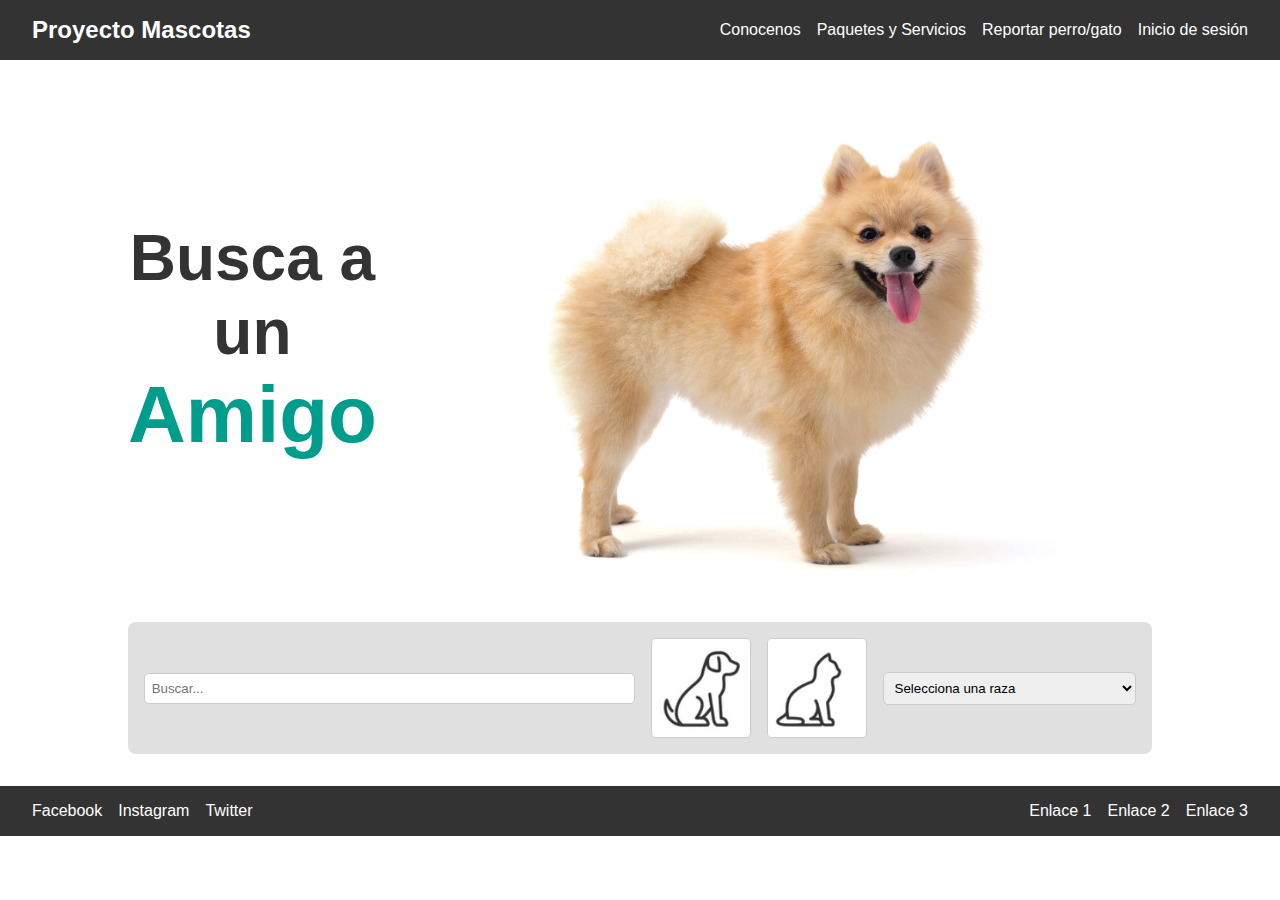
==== ProyectoMascotas/index.html @ a8758a94 "Add files via upload" ====
<!DOCTYPE html>
<html lang="es">

<head>
    <meta charset="UTF-8">
    <meta name="viewport" content="width=device-width, initial-scale=1.0">
    <title>Busca a un Amigo</title>
    <link rel="stylesheet" href="index.css">
</head>

<body>

    <!-- Encabezado con menú de navegación alineado a la derecha -->
    <header>
        <h1>Proyecto Mascotas</h1>
        <nav>
            <ul>
                <li><a href="#home">Conocenos</a></li>
                <li><a href="#about">Paquetes y Servicios</a></li>
                <li><a href="#services">Reportar perro/gato</a></li>
                <li><a href="login.html">Inicio de sesión</a></li>
            </ul>
        </nav>
    </header>

    <!-- Contenedor central con texto e imagen -->
    <main>
        <div class="content">
            <div class="text">
                <h2>
                    <span class="line1">Busca a un</span><br>
                    <span class="line2">Amigo</span>
                </h2>
            </div>
            <div class="main-image">
                <!-- Imagen de ejemplo -->
                <img src="images/Perro1.jpg" alt="Imagen de un perro">
            </div>
        </div>

        <!-- Sección de búsqueda avanzada -->
        <div class="advanced-search">
            <input type="text" placeholder="Buscar...">
            <img src="images/Perro-Icono.jpg" alt="Perro-Icono">
            <img src="images/Gato-Icono.jpg" alt="Gato-Icono">
            <select>
                <option value="">Selecciona una raza</option>
                <option value="option1">Raza 1</option>
                <option value="option2">Raza 2</option>
                <option value="option3">Raza 3</option>
            </select>
        </div>
    </main>

    <!-- Pie de página con enlaces a redes sociales y otros enlaces -->
    <footer>
        <div class="social-links">
            <a href="#">Facebook</a>
            <a href="#">Instagram</a>
            <a href="#">Twitter</a>
        </div>
        <div class="other-links">
            <a href="#">Enlace 1</a>
            <a href="#">Enlace 2</a>
            <a href="#">Enlace 3</a>
        </div>
    </footer>
    

</body>


</html>
---- ProyectoMascotas/index.css ----
* {
    box-sizing: border-box;
    margin: 0;
    padding: 0;
    font-family: Arial, sans-serif;
  }
  
  body {
    background-color: white;
  }
  
  header, footer {
    background-color: #333;
    color: #fff;
    padding: 1em 2em;
    display: flex;
    justify-content: space-between;
    align-items: center;
  }
  
  /* Encabezado */
  header h1 {
    font-size: 1.5em;
  }
  
  nav ul {
    list-style-type: none;
    display: flex;
    gap: 1em;
  }
  
  nav ul li a {
    color: #fff;
    text-decoration: none;
  }
  
  nav ul li a:hover {
    text-decoration: underline;
  }
  
  /* Contenedor central */
  main {
    display: flex;
    flex-direction: column;
    align-items: center;
    margin: 2em auto;
    width: 80%;
  }
  
  .content {
    display: flex;
    gap: 2em;
    width: 100%;
    margin-bottom: 2em;
    align-items: center;
  }
  
  .text {
    flex: 1;
    display: flex;
    align-items: flex-end;
    justify-content: center;
    text-align: left;
  }
  
  /* Texto en el contenedor principal */
.text h2 {
    font-size: 2em;
    color: #333;
    text-align: center;
  }
  
  .text .line1 {
    font-size: 2em; /* Tamaño grande para "Busca a un" */
    color: #333; /* Color negro */
  }
  
  .text .line2 {
    font-size: 2.5em; /* Tamaño grande para "amigo" */
    color: #009c8c; /* Color verde */
  
  }
  
  .main-image img {
    max-width: 100%;
    border-radius: 10px;
  }
  
  /* Búsqueda avanzada */
  .advanced-search {
    background-color: #e0e0e0;
    padding: 1em;
    border-radius: 8px;
    display: flex;
    gap: 1em;
    align-items: center;
    justify-content: center;
    width: 100%;
  }
  
  .advanced-search input[type="text"] {
    padding: 0.5em;
    border-radius: 5px;
    border: 1px solid #ccc;
    flex: 2;
  }
  
  .advanced-search img {
    width: 100px;
    height: 100px;
    border-radius: 5px;
    border: 1px solid #ccc;
  }
  
  .advanced-search select {
    padding: 0.5em;
    border-radius: 5px;
    border: 1px solid #ccc;
    flex: 1;
  }
  
  /* Pie de página */
  footer {
    display: flex;
    justify-content: space-between;
    padding: 1em 2em;
  }
  
  footer a {
    color: #fff;
    text-decoration: none;
  }
  
  footer a:hover {
    text-decoration: underline;
  }
  
  footer .social-links,
  footer .other-links {
    display: flex;
    gap: 1em;
  }
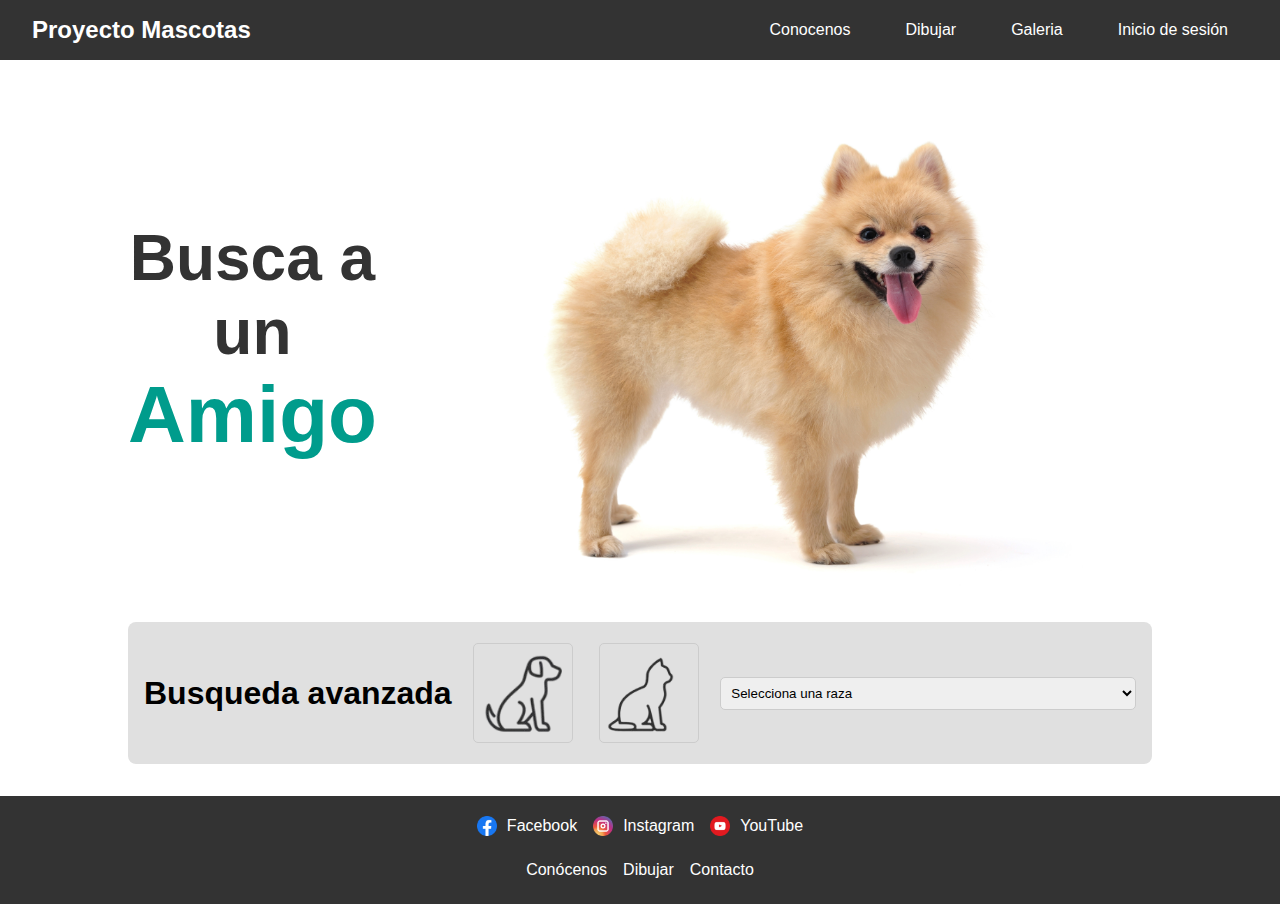
==== commit e2e7bdad: "Add files via upload" ====
--- a/ProyectoMascotas/index.html
+++ b/ProyectoMascotas/index.html
@@ -10,20 +10,20 @@
 
 <body>
 
-    <!-- Encabezado con menú de navegación alineado a la derecha -->
+
     <header>
         <h1>Proyecto Mascotas</h1>
         <nav>
             <ul>
-                <li><a href="#home">Conocenos</a></li>
-                <li><a href="#about">Paquetes y Servicios</a></li>
-                <li><a href="#services">Reportar perro/gato</a></li>
+                <li><a href="conocenos.html">Conocenos</a></li>
+                <li><a href="dibujar.html">Dibujar</a></li>
+                <li><a href="galeria.html">Galeria</a></li>
                 <li><a href="login.html">Inicio de sesión</a></li>
             </ul>
         </nav>
     </header>
 
-    <!-- Contenedor central con texto e imagen -->
+
     <main>
         <div class="content">
             <div class="text">
@@ -33,39 +33,51 @@
                 </h2>
             </div>
             <div class="main-image">
-                <!-- Imagen de ejemplo -->
+
                 <img src="images/Perro1.jpg" alt="Imagen de un perro">
             </div>
         </div>
 
-        <!-- Sección de búsqueda avanzada -->
+
         <div class="advanced-search">
-            <input type="text" placeholder="Buscar...">
-            <img src="images/Perro-Icono.jpg" alt="Perro-Icono">
-            <img src="images/Gato-Icono.jpg" alt="Gato-Icono">
+            <h1>Busqueda avanzada</h1>
+            <button class="icon-button" onclick="location.href='conocenos.html'">
+                <img src="images/Perro-Icono.png" alt="Perro-Icono">
+            </button>
+            <button class="icon-button" onclick="location.href='conocenos.html'">
+                <img src="images/Gato-Icono.png" alt="Gato-Icono">
+            </button>
             <select>
                 <option value="">Selecciona una raza</option>
-                <option value="option1">Raza 1</option>
-                <option value="option2">Raza 2</option>
-                <option value="option3">Raza 3</option>
+                <option value="option1">Pastor Alemán</option>
+                <option value="option2">Bulldog Francés</option>
+                <option value="option3">Chihuahua</option>
+                <option value="option4">Pug</option>
+                <option value="option5">Rottweiler</option>
             </select>
         </div>
     </main>
 
-    <!-- Pie de página con enlaces a redes sociales y otros enlaces -->
+    
     <footer>
         <div class="social-links">
-            <a href="#">Facebook</a>
-            <a href="#">Instagram</a>
-            <a href="#">Twitter</a>
+            <a href="https://facebook.com" target="_blank">
+                <img src="images/Facebook-Icono.png" alt="Facebook"> Facebook
+            </a>
+            <a href="https://instagram.com" target="_blank">
+                <img src="images/Instagram-Icono.png" alt="Instagram"> Instagram
+            </a>
+            <a href="https://youtube.com" target="_blank">
+                <img src="images/YouTube-Icono.png" alt="YouTube"> YouTube
+            </a>
         </div>
         <div class="other-links">
-            <a href="#">Enlace 1</a>
-            <a href="#">Enlace 2</a>
-            <a href="#">Enlace 3</a>
+            <a href="conocenos.html">Conócenos</a>
+            <a href="dibujar.html">Dibujar</a>
+            <a href="contacto.html">Contacto</a>
         </div>
     </footer>
-    
+
 
 </body>
 
--- a/ProyectoMascotas/index.css
+++ b/ProyectoMascotas/index.css
@@ -1,142 +1,230 @@
 * {
-    box-sizing: border-box;
-    margin: 0;
-    padding: 0;
-    font-family: Arial, sans-serif;
-  }
-  
-  body {
-    background-color: white;
-  }
-  
-  header, footer {
-    background-color: #333;
-    color: #fff;
-    padding: 1em 2em;
-    display: flex;
-    justify-content: space-between;
-    align-items: center;
-  }
-  
-  /* Encabezado */
-  header h1 {
-    font-size: 1.5em;
-  }
-  
-  nav ul {
-    list-style-type: none;
-    display: flex;
-    gap: 1em;
-  }
-  
-  nav ul li a {
-    color: #fff;
-    text-decoration: none;
-  }
-  
-  nav ul li a:hover {
-    text-decoration: underline;
-  }
-  
-  /* Contenedor central */
-  main {
-    display: flex;
-    flex-direction: column;
-    align-items: center;
-    margin: 2em auto;
-    width: 80%;
-  }
-  
-  .content {
-    display: flex;
-    gap: 2em;
-    width: 100%;
-    margin-bottom: 2em;
-    align-items: center;
-  }
-  
-  .text {
-    flex: 1;
-    display: flex;
-    align-items: flex-end;
-    justify-content: center;
-    text-align: left;
-  }
-  
-  /* Texto en el contenedor principal */
+  box-sizing: border-box;
+  margin: 0;
+  padding: 0;
+  font-family: Arial, sans-serif;
+}
+
+body {
+  background-color: white;
+}
+
+header,
+footer {
+  background-color: #333;
+  color: #fff;
+  padding: 1em 2em;
+  display: flex;
+  justify-content: space-between;
+  align-items: center;
+}
+
+
+header h1 {
+  font-size: 1.5em;
+}
+
+nav ul {
+  list-style-type: none;
+  display: flex;
+  gap: 1em;
+}
+
+nav ul li a {
+  color: #fff;
+  text-decoration: none;
+}
+
+nav ul li a:hover {
+  text-decoration: none;
+}
+
+
+main {
+  display: flex;
+  flex-direction: column;
+  align-items: center;
+  margin: 2em auto;
+  width: 80%;
+}
+
+.content {
+  display: flex;
+  gap: 2em;
+  width: 100%;
+  margin-bottom: 2em;
+  align-items: center;
+}
+
+.text {
+  flex: 1;
+  display: flex;
+  align-items: flex-end;
+  justify-content: center;
+  text-align: left;
+}
+
+
 .text h2 {
-    font-size: 2em;
-    color: #333;
-    text-align: center;
-  }
-  
-  .text .line1 {
-    font-size: 2em; /* Tamaño grande para "Busca a un" */
-    color: #333; /* Color negro */
-  }
-  
-  .text .line2 {
-    font-size: 2.5em; /* Tamaño grande para "amigo" */
-    color: #009c8c; /* Color verde */
-  
-  }
-  
-  .main-image img {
-    max-width: 100%;
-    border-radius: 10px;
-  }
-  
-  /* Búsqueda avanzada */
-  .advanced-search {
-    background-color: #e0e0e0;
-    padding: 1em;
-    border-radius: 8px;
-    display: flex;
-    gap: 1em;
-    align-items: center;
-    justify-content: center;
-    width: 100%;
-  }
-  
-  .advanced-search input[type="text"] {
-    padding: 0.5em;
-    border-radius: 5px;
-    border: 1px solid #ccc;
-    flex: 2;
-  }
-  
-  .advanced-search img {
-    width: 100px;
-    height: 100px;
-    border-radius: 5px;
-    border: 1px solid #ccc;
-  }
-  
-  .advanced-search select {
-    padding: 0.5em;
-    border-radius: 5px;
-    border: 1px solid #ccc;
-    flex: 1;
-  }
-  
-  /* Pie de página */
-  footer {
-    display: flex;
-    justify-content: space-between;
-    padding: 1em 2em;
-  }
-  
-  footer a {
-    color: #fff;
-    text-decoration: none;
-  }
-  
-  footer a:hover {
-    text-decoration: underline;
-  }
-  
-  footer .social-links,
-  footer .other-links {
-    display: flex;
-    gap: 1em;
-  }+  font-size: 2em;
+  color: #333;
+  text-align: center;
+}
+
+.text .line1 {
+  font-size: 2em;
+  color: #333;
+}
+
+.text .line2 {
+  font-size: 2.5em;
+  color: #009c8c;
+
+}
+
+.main-image img {
+  max-width: 100%;
+  border-radius: 10px;
+}
+
+
+.advanced-search {
+  background-color: #e0e0e0;
+  padding: 1em;
+  border-radius: 8px;
+  display: flex;
+  gap: 1em;
+  align-items: center;
+  justify-content: center;
+  width: 100%;
+}
+
+.advanced-search input[type="text"] {
+  padding: 0.5em;
+  border-radius: 5px;
+  border: 1px solid #ccc;
+  flex: 2;
+}
+
+.advanced-search img {
+  width: 100px;
+  height: 100px;
+  border-radius: 5px;
+  border: 1px solid #ccc;
+}
+
+.advanced-search select {
+  padding: 0.5em;
+  border-radius: 5px;
+  border: 1px solid #ccc;
+  flex: 1;
+}
+
+
+footer {
+  display: flex;
+  justify-content: space-between;
+  padding: 1em 2em;
+}
+
+footer a {
+  color: #fff;
+  text-decoration: none;
+}
+
+footer a:hover {
+  text-decoration: underline;
+}
+
+footer .social-links,
+footer .other-links {
+  display: flex;
+  gap: 1em;
+}
+
+.advanced-search {
+  text-align: center;
+}
+
+.icon-button {
+  border: none;
+  background: none;
+  padding: 5px;
+  cursor: pointer;
+  transition: background-color 0.3s ease;
+}
+
+.icon-button img {
+  width: 100px;
+  height: 100px;
+  display: block;
+}
+
+.icon-button:hover {
+  background-color: #009c8c;
+  border-radius: 10%;
+}
+
+header nav ul {
+  list-style: none;
+  padding: 0;
+  display: flex;
+  gap: 15px;
+}
+
+header nav ul li a {
+  text-decoration: none;
+
+  color: white;
+  padding: 10px 20px;
+  border-radius: 15px;
+  transition: background-color 0.3s ease, color 0.3s ease;
+
+}
+
+header nav ul li a:hover {
+  background-color: #009c8c;
+  color: white;
+
+}
+
+footer {
+  background-color: #333;
+  padding: 20px;
+  text-align: center;
+  display: flex;
+  flex-direction: column;
+  gap: 20px;
+}
+
+
+footer .social-links a {
+  display: flex;
+  align-items: center;
+  gap: 10px;
+  text-decoration: none;
+  color: white;
+  transition: color 0.3s ease;
+}
+
+footer .social-links a:hover {
+  color: #009c8c;
+}
+
+footer .social-links img {
+  width: 20px;
+  height: 20px;
+}
+
+
+footer .other-links a {
+  display: block;
+  margin: 5px 0;
+  text-decoration: none;
+  color: white;
+  transition: color 0.3s ease;
+}
+
+footer .other-links a:hover {
+  color: #009c8c;
+}